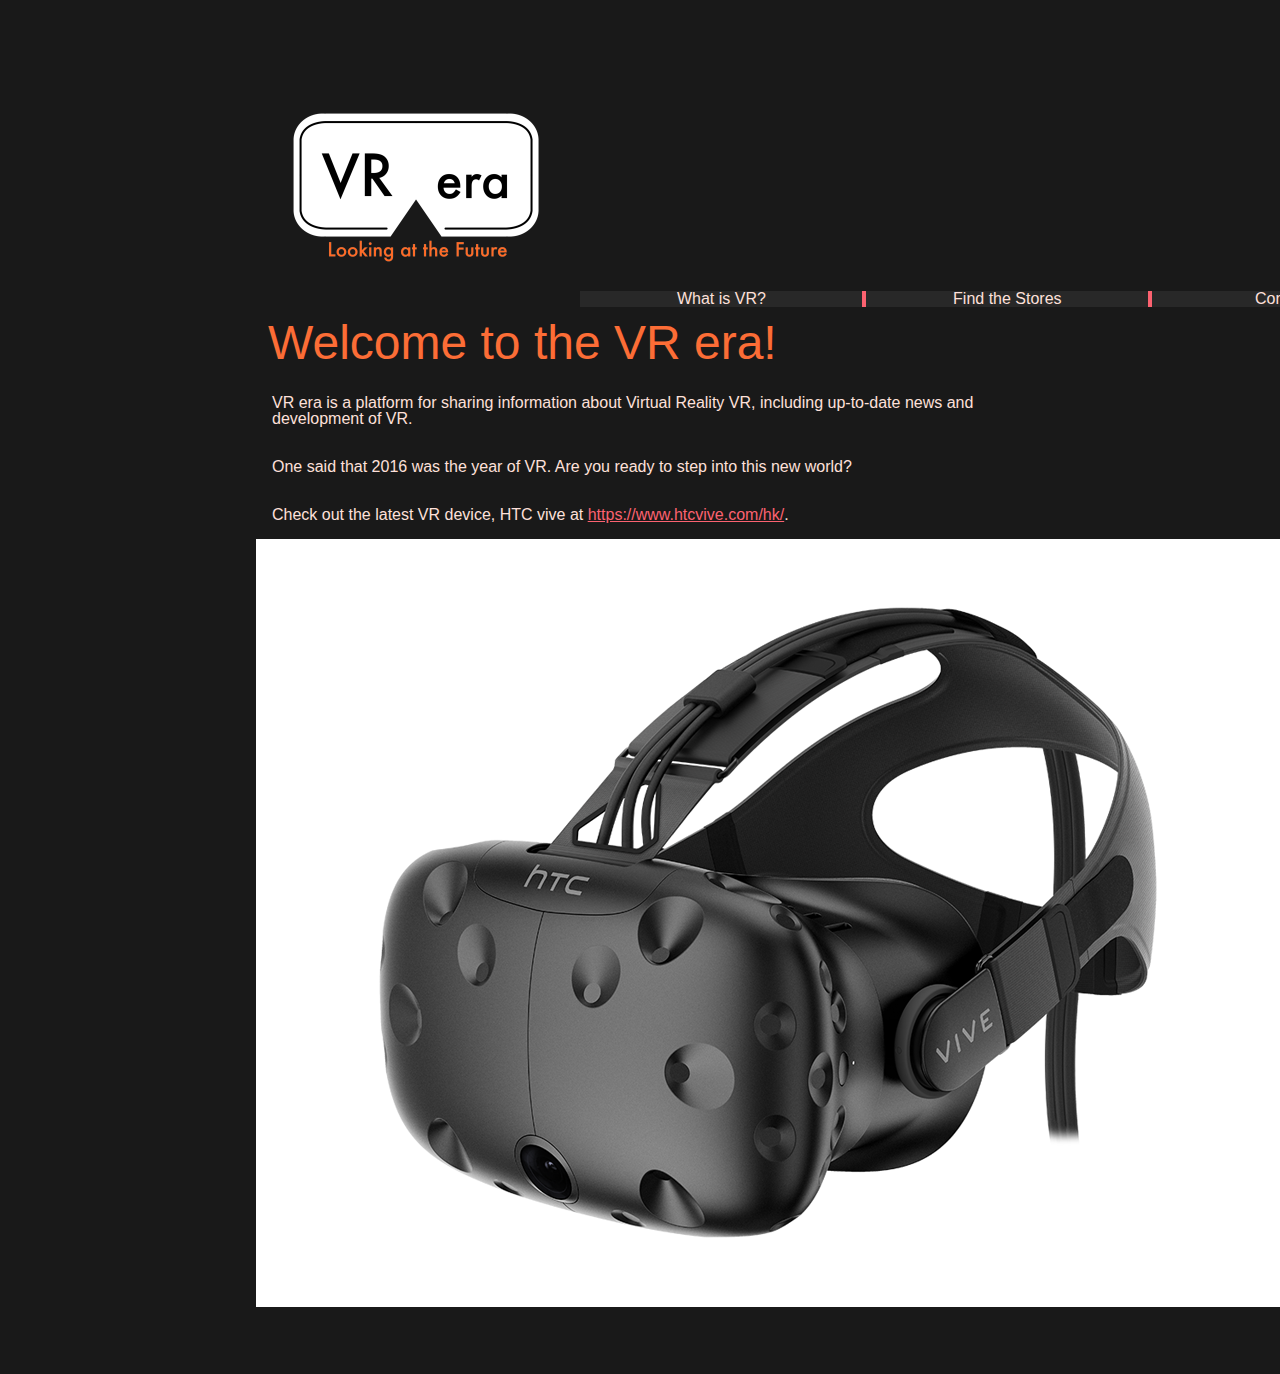
==== index.html @ eef8972a "Revert "CSSChanges"" ====
<!DOCTYPE html>
<html>
<head>
  <title>VR Era - Looking at the Future</title>
  <link rel="stylesheet" href="CSS/index.css" type="text/css"/>

</head>
<body>
  <div id="topBar">
    <span id="headline">
      <img class="logo" src="images/Logo_M.png" alt="VR Era Logo">
    </span>
    <span id="navBar">
      <nav>
        <ul>
          <li class="notRightMost">What is VR?</li>
          <li class="notRightMost">Find the Stores</li>
          <li>Contact us</li>
        </ul>
      </nav>
    </span>
  </div>
  <section>
    <h1>
      Welcome to the VR era!
    </h1>
    <p>
      VR era is a platform for sharing information about Virtual Reality VR, including up-to-date news and development of VR.
    </p>
    <p>
      One said that 2016 was the year of VR. Are you ready to step into this new world?
    </p>
    <p>
      Check out the latest VR device, HTC vive at <a href="https://www.htcvive.com/hk/">https://www.htcvive.com/hk/</a>.
    </p>
  </section>
  <aside>
    <picture>
             <source src="images/HTCVive_L.png 1024w,
                          images/HTCVive_M.png 640w,
                          images/HTCVive_S.png 320w"
                     sizes="(max-width:30em) 100vw,
                            (max-width:50em) 50vw,
                            calc(33vw-100px)">
          <img src="images/HTCVive_L.png" alt="HTC Vive headset">
    </picture>
  </aside>
</body>
</html>
---- CSS/index.css ----
/* http://meyerweb.com/eric/tools/css/reset/
v2.0 | 20110126
License: none (public domain)
*/

html, body, div, span, applet, object, iframe,
h1, h2, h3, h4, h5, h6, p, blockquote, pre,
a, abbr, acronym, address, big, cite, code,
del, dfn, em, img, ins, kbd, q, s, samp,
small, strike, strong, sub, sup, tt, var,
b, u, i, center,
dl, dt, dd, ol, ul, li,
fieldset, form, label, legend,
table, caption, tbody, tfoot, thead, tr, th, td,
article, aside, canvas, details, embed,
figure, figcaption, footer, header, hgroup,
menu, nav, output, ruby, section, summary,
time, mark, audio, video
{
	margin: 0;
	padding: 0;
	border: 0;
	font-size: 100%;
	font: inherit;
	vertical-align: baseline;
}
/* HTML5 display-role reset for older browsers */
article, aside, details, figcaption, figure,
footer, header, hgroup, menu, nav, section
{
	display: block;
}
body
{
	line-height: 1;
}
ol, ul
{
	list-style: none;
}
blockquote, q
{
	quotes: none;
}
blockquote:before, blockquote:after,
q:before, q:after
{
	content: '';
	content: none;
}
table
{
	border-collapse: collapse;
	border-spacing: 0;
}

@media screen and (min-width:1024px){
	body
	{ align:center;
		padding-top:5%;
		padding-bottom:5%;
		padding-left:20%;
		padding-right:20%;
		background-color:#191919;
		font-family: "Arial";
	}

	#topbar
	{

	}

	#topBar span
	{
		display:inline-block;
	}

	.logo
	{
		width:320px;
	}

	#navBar ul
	{ display:inline-flex;
	}

	#navBar ul li
	{	text-align: center;
		align:right;
		min-width:100%;
		color:#FEE0DA;
		background-color:#282828;
	}

	.notRightMost{
		border-right:4px solid;
		border-right-color:#fc6270;
	}

	section h1
	{
		padding: 0.25em;
		font-size:3em;
		color:#fc6d36;
	}

	section p
	{
		color:#FEE0DA;
		padding: 1em;
	}
	section a
	{
		color:#fc6270;
	}
}
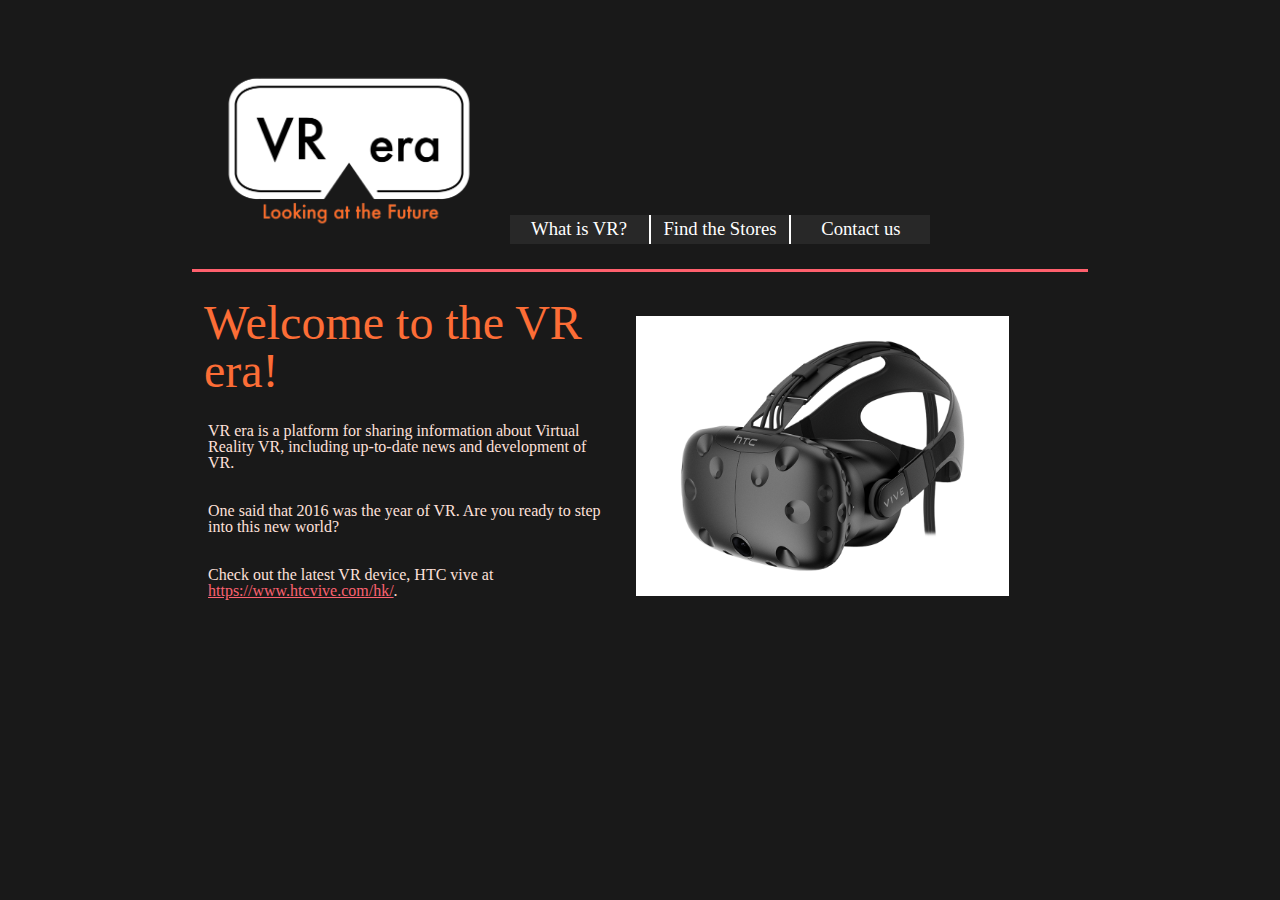
==== commit 52eef620: "1024_AmyUpdate" ====
--- a/index.html
+++ b/index.html
@@ -2,24 +2,21 @@
 <html>
 <head>
   <title>VR Era - Looking at the Future</title>
-  <link rel="stylesheet" href="CSS/index.css" type="text/css"/>
-
+<link rel="stylesheet" href="CSS/index.css" type="text/css"/>
 </head>
+    
 <body>
-  <div id="topBar">
-    <span id="headline">
+  <header>
       <img class="logo" src="images/Logo_M.png" alt="VR Era Logo">
-    </span>
-    <span id="navBar">
-      <nav>
+      <nav id="navBar">
         <ul>
-          <li class="notRightMost">What is VR?</li>
-          <li class="notRightMost">Find the Stores</li>
-          <li>Contact us</li>
+          <li class="nav1">What is VR?</li>
+          <li class="nav2">Find the Stores</li>
+          <li class="nav3">Contact us</li>
         </ul>
       </nav>
-    </span>
-  </div>
+  </header>
+    
   <section>
     <h1>
       Welcome to the VR era!
@@ -34,9 +31,9 @@
       Check out the latest VR device, HTC vive at <a href="https://www.htcvive.com/hk/">https://www.htcvive.com/hk/</a>.
     </p>
   </section>
-  <aside>
-    <picture>
-             <source src="images/HTCVive_L.png 1024w,
+    <aside>
+     <picture>
+            <source src="images/HTCVive_L.png 1024w,
                           images/HTCVive_M.png 640w,
                           images/HTCVive_S.png 320w"
                      sizes="(max-width:30em) 100vw,
@@ -44,6 +41,6 @@
                             calc(33vw-100px)">
           <img src="images/HTCVive_L.png" alt="HTC Vive headset">
     </picture>
-  </aside>
+    </aside>
 </body>
 </html>
--- a/CSS/index.css
+++ b/CSS/index.css
@@ -55,62 +55,83 @@
 }
 
 @media screen and (min-width:1024px){
-	body
-	{ align:center;
-		padding-top:5%;
-		padding-bottom:5%;
-		padding-left:20%;
-		padding-right:20%;
-		background-color:#191919;
-		font-family: "Arial";
-	}
-
-	#topbar
+    *{
+        background-color:#191919;
+        font-family: "Arial";
+    }
+    
+    body{
+        padding:0 15% 5% 15%;
+    }
+    
+    header
 	{
-
-	}
-
-	#topBar span
-	{
-		display:inline-block;
+        padding-bottom: 25px;
+        margin-bottom: 15px;
+        border-bottom: 3px solid #ff606d;
 	}
 
 	.logo
 	{
-		width:320px;
+        width: 35%;
+        object-position: 0px 30px ;
+	}
+    
+    #navBar {
+        display: inline-block;
+    }
+
+	#navBar ul
+	{ 
+        display: inline-flex;
 	}
 
-	#navBar ul
-	{ display:inline-flex;
+	li
+	{	
+        text-align:center;
+        padding: 5px;
+        background-color:#282828;
+        font-size: 14pt;
+        color:#ffffff;
+        min-width:40%;
 	}
 
-	#navBar ul li
-	{	text-align: center;
-		align:right;
-		min-width:100%;
-		color:#FEE0DA;
-		background-color:#282828;
+	.nav1, .nav2
+    {
+		border-right:2px solid;
+		border-right-color:#ffffff;
 	}
 
-	.notRightMost{
-		border-right:4px solid;
-		border-right-color:#fc6270;
-	}
-
-	section h1
+    section {
+        display: inline-block;
+        width: 48%;
+        padding-right: 10px;
+    }
+    
+    h1
 	{
 		padding: 0.25em;
 		font-size:3em;
 		color:#fc6d36;
 	}
 
-	section p
+	p
 	{
 		color:#FEE0DA;
 		padding: 1em;
 	}
+
 	section a
 	{
 		color:#fc6270;
 	}
+    
+    aside {
+        display: inline-flex;
+        width: 48%;
+    }
+    
+   picture img{
+        height: 280px;
+    }
 }
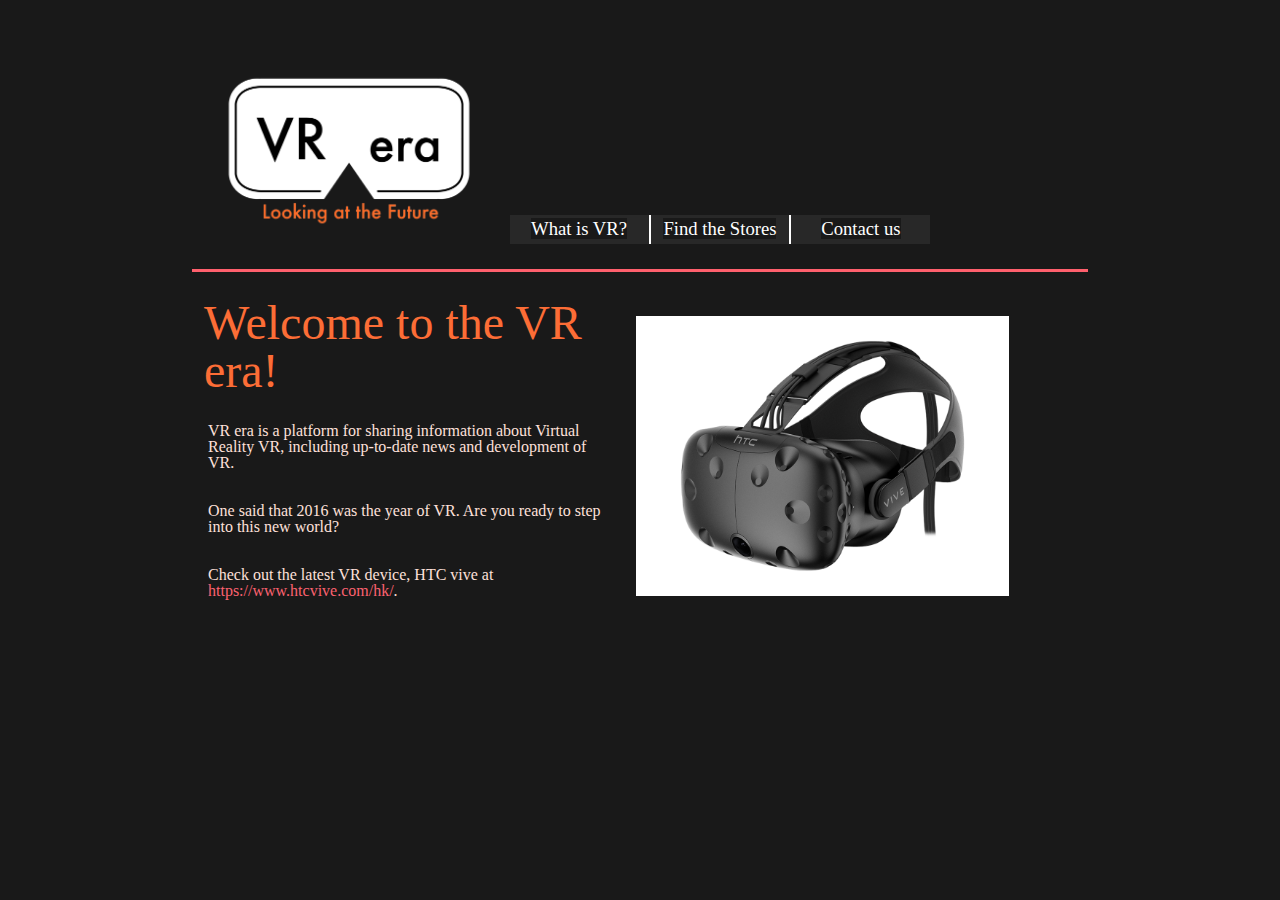
==== commit b4c18657: "Added what-is-vr and hyperlinks" ====
--- a/index.html
+++ b/index.html
@@ -7,12 +7,12 @@
     
 <body>
   <header>
-      <img class="logo" src="images/Logo_M.png" alt="VR Era Logo">
+      <a href="index.html"><img class="logo" src="images/Logo_M.png" alt="VR Era Logo"></a>
       <nav id="navBar">
         <ul>
-          <li class="nav1">What is VR?</li>
-          <li class="nav2">Find the Stores</li>
-          <li class="nav3">Contact us</li>
+            <li class="nav1"><a href="what-is-vr.html">What is VR?</a></li>
+            <li class="nav2"><a href="find-stores.html">Find the Stores</a></li>
+            <li class="nav3"><a href="contact-us.html">Contact us</a></li>
         </ul>
       </nav>
   </header>
--- a/CSS/index.css
+++ b/CSS/index.css
@@ -54,6 +54,38 @@
 	border-spacing: 0;
 }
 
+a:link {
+    color: white;
+    text-decoration: none;
+}
+
+a:visited {
+    color: white;
+    text-decoration: none;
+}
+
+a:hover {
+    color: orange;
+    text-decoration: none;
+}
+
+section a:link{
+    color:#fc6270;
+}
+    
+section a:visited {
+    color: #fc6270;
+}
+
+section a:hover {
+    color: orange;
+}
+
+
+
+/* 1024 Layout*/
+
+
 @media screen and (min-width:1024px){
     *{
         background-color:#191919;
@@ -82,7 +114,7 @@
     }
 
 	#navBar ul
-	{ 
+	{  
         display: inline-flex;
 	}
 
@@ -121,10 +153,7 @@
 		padding: 1em;
 	}
 
-	section a
-	{
-		color:#fc6270;
-	}
+    
     
     aside {
         display: inline-flex;
@@ -134,4 +163,18 @@
    picture img{
         height: 280px;
     }
+    
+    section2 img{
+        display: inline-block;
+        width: 24%;
+    }
+    
+    #photoCol {
+        padding-bottom: 2%;
+        padding-top: 2%;
+    }
+    
+    iframe {
+        padding-top: 2%;
+    }
 }
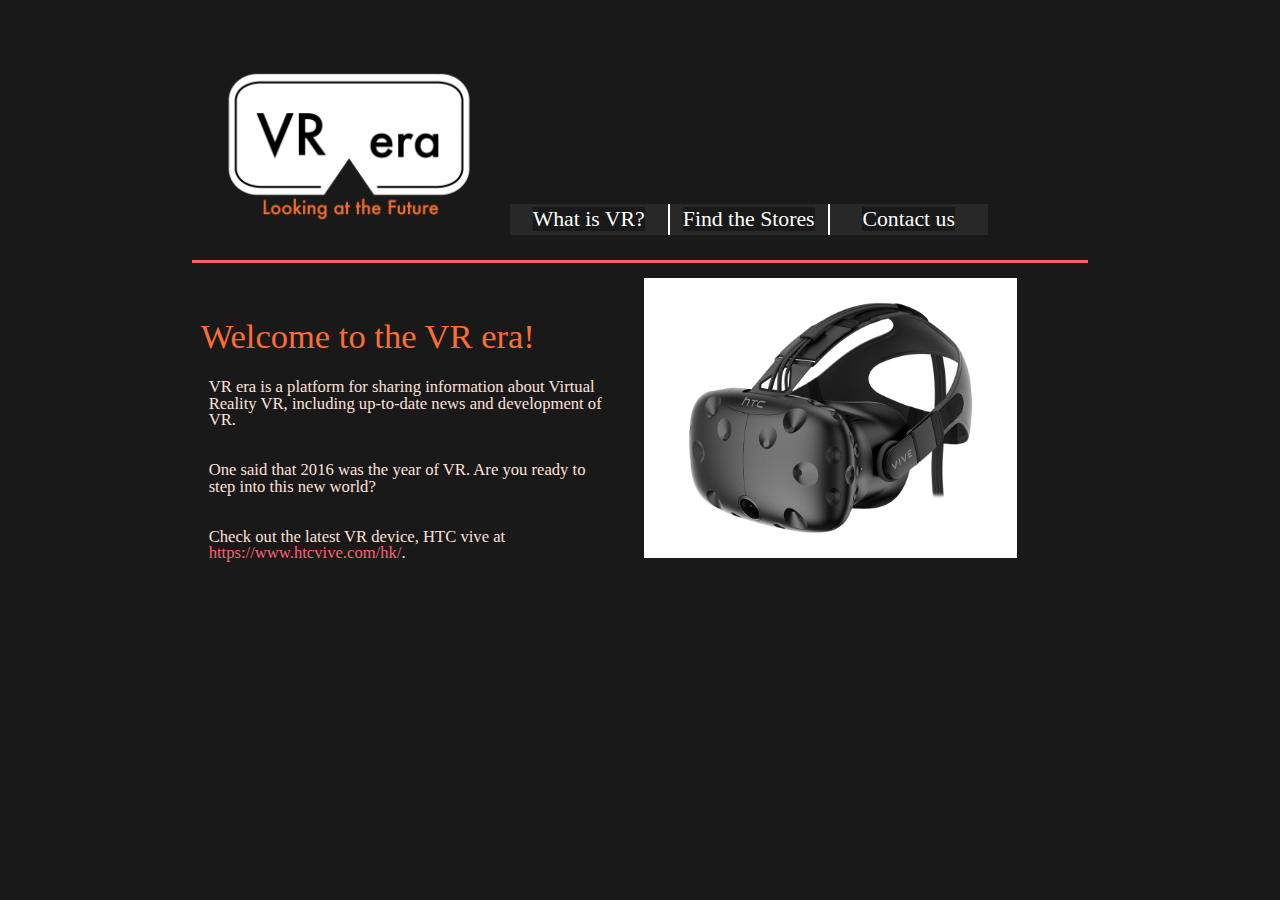
==== commit 8aaa47fc: "ViewportUpdated" ====
--- a/index.html
+++ b/index.html
@@ -3,6 +3,7 @@
 <head>
   <title>VR Era - Looking at the Future</title>
 <link rel="stylesheet" href="CSS/index.css" type="text/css"/>
+<meta name="viewport" content="width=device-width, initial-scale=1.0">
 </head>
     
 <body>
--- a/CSS/index.css
+++ b/CSS/index.css
@@ -81,19 +81,26 @@
     color: orange;
 }
 
+@viewport { width: auto; }
+
 
 
 /* 1024 Layout*/
 
 
 @media screen and (min-width:1024px){
+    @viewport{
+        width: device-width;
+        zoom: 1;
+    }
+    
     *{
         background-color:#191919;
         font-family: "Arial";
     }
     
     body{
-        padding:0 15% 5% 15%;
+        padding:5% 15% 5% 15%;
     }
     
     header
@@ -106,7 +113,6 @@
 	.logo
 	{
         width: 35%;
-        object-position: 0px 30px ;
 	}
     
     #navBar {
@@ -123,7 +129,7 @@
         text-align:center;
         padding: 5px;
         background-color:#282828;
-        font-size: 14pt;
+        font-size: 1.7vw;
         color:#ffffff;
         min-width:40%;
 	}
@@ -137,13 +143,13 @@
     section {
         display: inline-block;
         width: 48%;
-        padding-right: 10px;
+        padding-right: 2%;
     }
     
     h1
 	{
 		padding: 0.25em;
-		font-size:3em;
+		font-size:2.7vw;
 		color:#fc6d36;
 	}
 
@@ -151,6 +157,7 @@
 	{
 		color:#FEE0DA;
 		padding: 1em;
+        font-size: 1.3vw;
 	}
 
     
@@ -175,6 +182,258 @@
     }
     
     iframe {
+        display: block;
+        margin: 0 auto;
         padding-top: 2%;
     }
 }
+
+/* above 481 Layout*/
+
+
+@media screen and (min-width:481px) and (max-width:1023px){
+    @viewport{
+        width: device-width;
+        zoom: 1;
+    }
+    
+    *{
+        background-color:#191919;
+        font-family: "Arial";
+    }
+    
+    body{
+        padding:3% 10% 3% 10%;
+    }
+    
+    header
+	{
+        padding-bottom: 10px;
+        margin-bottom: 15px;
+        border-bottom: 3px solid #ff606d;
+	}
+
+	.logo
+	{
+        width: 30%;
+	}
+    
+    #navBar {
+        display: inline-block;
+    }
+
+	#navBar ul
+	{  
+        display: inline-flex;
+	}
+
+	li
+	{	
+        text-align:center;
+        padding: 5px;
+        background-color:#282828;
+        font-size: 1.7vw;
+        color:#ffffff;
+        min-width:40%;
+	}
+
+	.nav1, .nav2
+    {
+		border-right:2px solid;
+		border-right-color:#ffffff;
+	}
+
+    section {
+        display: inline-block;
+        width: 100%;
+        padding-right: 10px;
+    }
+    
+    h1
+	{
+		padding: 0.25em;
+		font-size: 4.5vw;
+		color:#fc6d36;
+	}
+    
+	p
+	{
+		color:#FEE0DA;
+		padding: 1em;
+        font-size: 1.8vw;
+	}
+    
+    aside{
+        display: inline-block;
+        width: 80%;
+    }
+    
+    form{
+        width:100%;
+        padding: 1em;
+        color:#FEE0DA;
+    }
+    
+    #name, #email, #comment{
+        color:#40d7ff;        
+        background-color:#282828;
+        width: 100%;
+        padding: 5px;
+        border: none;
+    }
+    
+    #comment{
+        height: 60px;
+    }
+    
+    #send, #reset{
+        color:#ffffff;
+        background-color:#282828;
+    }
+    
+    
+    picture img{
+        width: 100%;
+        padding-top: 5%;
+    }
+    
+    section2 img{
+        display: inline-block;
+        width: 45%;
+    }
+    
+    #photoCol {
+        padding-bottom: 2%;
+        padding-top: 2%;
+    }
+    
+    iframe {
+        display: none;
+    }
+    
+}
+
+
+/* below 481 Layout*/
+
+
+@media screen and (max-width:480px){
+    @viewport{
+        width: device-width;
+        zoom: 1;
+    }
+    
+    *{
+        background-color:#191919;
+        font-family: "Arial";
+    }
+    
+    body{
+        padding:1% 5% 1% 5%;
+    }
+    
+    header
+	{
+        padding-bottom: 5px;
+        margin-bottom: 15px;
+        border-bottom: 3px solid #ff606d;
+	}
+
+	.logo
+	{
+        width: 45%;
+	}
+    
+    #navBar {
+        display: inline-block;
+    }
+
+	#navBar ul
+	{  
+        display: inline-flex;
+	}
+
+	li
+	{	
+        text-align:center;
+        padding: 5px;
+        background-color:#282828;
+        font-size: 3vw;
+        color:#ffffff;
+        min-width:40%;
+	}
+
+	.nav1, .nav2
+    {
+		border-right:2px solid;
+		border-right-color:#ffffff;
+	}
+
+    section {
+        display: inline-block;
+        width: 100%;
+        padding-right: 10px;
+    }
+    
+    h1
+	{
+		padding: 0.25em;
+		font-size: 5vw;
+		color:#fc6d36;
+	}
+    
+	p
+	{
+		color:#FEE0DA;
+		padding: 1em;
+        font-size: 3vw;
+	}
+    
+    aside{
+        display: inline-block;
+        width: 80%;
+    }
+    
+    form{
+        width:100%;
+        padding: 1em;
+        color:#FEE0DA;
+    }
+    
+    #name, #email, #comment{
+        color:#40d7ff;        
+        background-color:#282828;
+        width: 100%;
+        padding: 5px;
+        border: none;
+    }
+    
+    #comment{
+        height: 60px;
+    }
+    
+    #send, #reset{
+        color:#ffffff;
+        background-color:#282828;
+    }
+    
+    picture img{
+        width: 100%;
+        padding-top: 5%;
+    }
+    
+    section2 img{
+        display: inline-block;
+        width: 100%;
+    }
+    
+    #photoCol {
+        padding-bottom: 2%;
+        padding-top: 2%;
+    }
+    
+    iframe {
+        display: none;
+    }
+}
+
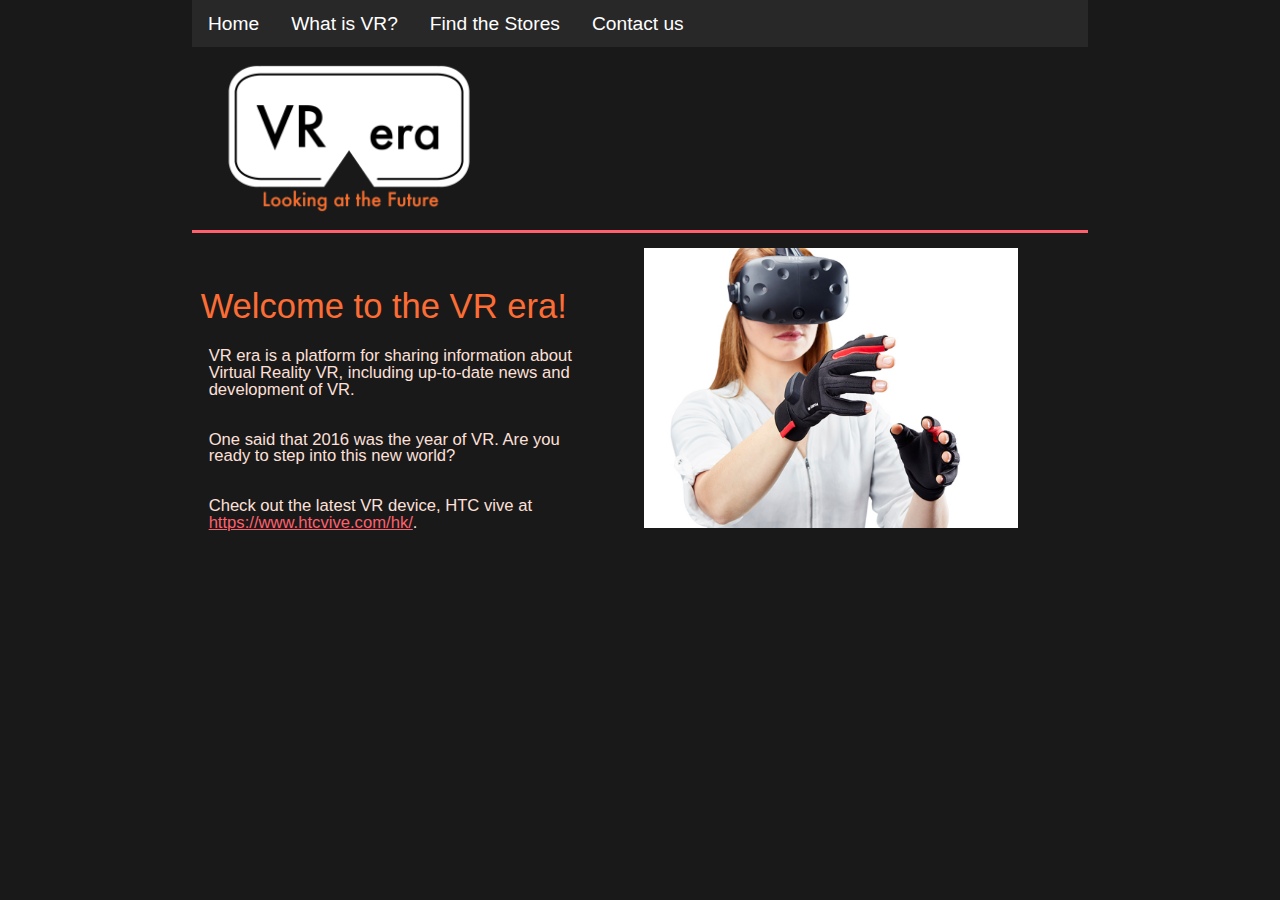
==== commit 03dabe35: "Final Commit" ====
--- a/index.html
+++ b/index.html
@@ -1,21 +1,24 @@
 <!DOCTYPE html>
 <html>
 <head>
-  <title>VR Era - Looking at the Future</title>
-<link rel="stylesheet" href="CSS/index.css" type="text/css"/>
-<meta name="viewport" content="width=device-width, initial-scale=1.0">
+    <title>VR Era - Looking at the Future</title>
+    <link rel="stylesheet" href="CSS/index.css" type="text/css"/>
+    <meta name="viewport" content="width=device-width, initial-scale=1.0">
+     <meta charset="utf-8">
 </head>
     
 <body>
   <header>
-      <a href="index.html"><img class="logo" src="images/Logo_M.png" alt="VR Era Logo"></a>
-      <nav id="navBar">
-        <ul>
-            <li class="nav1"><a href="what-is-vr.html">What is VR?</a></li>
-            <li class="nav2"><a href="find-stores.html">Find the Stores</a></li>
-            <li class="nav3"><a href="contact-us.html">Contact us</a></li>
+      <ul class="topnav" id="myTopnav">
+                <li><a href="index.html">Home</a></li>
+                <li><a href="what-is-vr.html">What is VR?</a></li>
+                <li><a href="find-stores.html">Find the Stores</a></li>
+                <li><a href="contact-us.html">Contact us</a></li>
+            <li class="icon">
+            <a href="javascript:void(0);" style="font-size:15px;" onclick="myFunction()">☰</a>
+            </li>
         </ul>
-      </nav>
+            <a href="index.html"><img class="logo" src="images/Logo_M.png" alt="VR Era Logo"></a>
   </header>
     
   <section>
@@ -34,14 +37,26 @@
   </section>
     <aside>
      <picture>
-            <source src="images/HTCVive_L.png 1024w,
-                          images/HTCVive_M.png 640w,
-                          images/HTCVive_S.png 320w"
+            <source src="images/VR2_S.png 1024w,
+                          images/VR2_S.png 640w,
+                          images/VR2_S.png 320w"
                      sizes="(max-width:30em) 100vw,
                             (max-width:50em) 50vw,
                             calc(33vw-100px)">
-          <img src="images/HTCVive_L.png" alt="HTC Vive headset">
+          <img src="images/VR2_L.png" title="HTC Vive" alt="HTC Vive headset">
     </picture>
     </aside>
+    
+    <script>
+function myFunction() {
+    var x = document.getElementById("myTopnav");
+    if (x.className === "topnav") {
+        x.className += " responsive";
+    } else {
+        x.className = "topnav";
+    }
+}
+</script>
+    
 </body>
 </html>
--- a/CSS/index.css
+++ b/CSS/index.css
@@ -23,6 +23,7 @@
 	font-size: 100%;
 	font: inherit;
 	vertical-align: baseline;
+    font-family: Arial, Helvetica, sans-serif;
 }
 /* HTML5 display-role reset for older browsers */
 article, aside, details, figcaption, figure,
@@ -54,90 +55,81 @@
 	border-spacing: 0;
 }
 
-a:link {
-    color: white;
+@viewport { width: auto; }
+
+/*nar bar*/
+ul.topnav {
+  list-style-type: none;
+  margin: 0;
+  padding: 0;
+  overflow: hidden;
+  background-color: #282828;
+}
+
+ul.topnav li {float: left;}
+
+ul.topnav li a {
+    display: inline-block;
+    color: #ffffff;
+    text-align: center;
+    padding: 14px 16px;
     text-decoration: none;
-}
-
-a:visited {
-    color: white;
-    text-decoration: none;
-}
-
-a:hover {
-    color: orange;
-    text-decoration: none;
-}
-
-section a:link{
-    color:#fc6270;
-}
-    
-section a:visited {
-    color: #fc6270;
-}
-
-section a:hover {
-    color: orange;
-}
-
-@viewport { width: auto; }
-
-
+    transition: 0.3s;
+    font-size: 1.5vw;
+}
+
+ul.topnav li a:hover {background-color: #555;}
+
+ul.topnav li.icon {display: none;}
+
+/*iframe*/
+.wrapper{
+        width:100%;height:100%;margin:0 auto;background:#CCC
+    }
+    .h_iframe{position:relative;}
+    .h_iframe .ratio {display:block;width:100%;height:auto;}
+    .h_iframe iframe{
+        position:absolute;top:0;left:0;width:100%; height:100%;
+    }
 
 /* 1024 Layout*/
-
-
 @media screen and (min-width:1024px){
     @viewport{
         width: device-width;
         zoom: 1;
     }
     
-    *{
+    body{
         background-color:#191919;
-        font-family: "Arial";
-    }
-    
-    body{
-        padding:5% 15% 5% 15%;
+        padding:0 15% 5% 15%;
     }
     
     header
 	{
-        padding-bottom: 25px;
         margin-bottom: 15px;
         border-bottom: 3px solid #ff606d;
 	}
+    
+    ul.topnav.responsive {position: relative;}
+
+    ul.topnav.responsive li.icon {
+        position: absolute;
+        right: 0;
+        top: 0;
+    }
+    ul.topnav.responsive li {
+        float: none;
+        display: inline;
+    }
+    ul.topnav.responsive li a {
+        display: block;
+        text-align: left;
+    }
 
 	.logo
 	{
+        padding: 1% 0;
         width: 35%;
-	}
-    
-    #navBar {
-        display: inline-block;
-    }
-
-	#navBar ul
-	{  
-        display: inline-flex;
-	}
-
-	li
-	{	
-        text-align:center;
-        padding: 5px;
-        background-color:#282828;
-        font-size: 1.7vw;
-        color:#ffffff;
-        min-width:40%;
-	}
-
-	.nav1, .nav2
-    {
-		border-right:2px solid;
-		border-right-color:#ffffff;
 	}
 
     section {
@@ -160,14 +152,17 @@
         font-size: 1.3vw;
 	}
 
-    
+    p a
+    {
+        color:#ff606d; 
+    }
     
     aside {
         display: inline-flex;
         width: 48%;
     }
     
-   picture img{
+    picture img{
         height: 280px;
     }
     
@@ -181,66 +176,62 @@
         padding-top: 2%;
     }
     
-    iframe {
-        display: block;
-        margin: 0 auto;
-        padding-top: 2%;
-    }
+    section2 img{
+        display: inline-block;
+        width: 100%;
+    }
+    
+    .imgs {
+        padding:0 1% 2% 1%;
+        float: left;
+        width: 23%; 
+    }
+    
+    .desc {
+        text-align: center;
+        color: #40d7ff;
+        font-size:.5vw;
+}
 }
 
 /* above 481 Layout*/
-
-
 @media screen and (min-width:481px) and (max-width:1023px){
     @viewport{
         width: device-width;
         zoom: 1;
     }
     
-    *{
+   body{
         background-color:#191919;
-        font-family: "Arial";
-    }
-    
-    body{
-        padding:3% 10% 3% 10%;
+        padding:0 15% 5% 15%;
     }
     
     header
 	{
-        padding-bottom: 10px;
         margin-bottom: 15px;
         border-bottom: 3px solid #ff606d;
 	}
+    
+    ul.topnav.responsive {position: relative;}
+
+    ul.topnav.responsive li.icon {
+        position: absolute;
+        right: 0;
+        top: 0;
+    }
+    ul.topnav.responsive li {
+        float: none;
+        display: inline;
+    }
+    ul.topnav.responsive li a {
+        display: block;
+        text-align: left;
+    }
 
 	.logo
 	{
-        width: 30%;
-	}
-    
-    #navBar {
-        display: inline-block;
-    }
-
-	#navBar ul
-	{  
-        display: inline-flex;
-	}
-
-	li
-	{	
-        text-align:center;
-        padding: 5px;
-        background-color:#282828;
-        font-size: 1.7vw;
-        color:#ffffff;
-        min-width:40%;
-	}
-
-	.nav1, .nav2
-    {
-		border-right:2px solid;
-		border-right-color:#ffffff;
+        padding: 1% 0;
+        width: 30%
 	}
 
     section {
@@ -262,6 +253,11 @@
 		padding: 1em;
         font-size: 1.8vw;
 	}
+    
+    p a
+    {
+        color:#ff606d; 
+    }
     
     aside{
         display: inline-block;
@@ -291,15 +287,9 @@
         background-color:#282828;
     }
     
-    
     picture img{
         width: 100%;
         padding-top: 5%;
-    }
-    
-    section2 img{
-        display: inline-block;
-        width: 45%;
     }
     
     #photoCol {
@@ -307,68 +297,72 @@
         padding-top: 2%;
     }
     
-    iframe {
-        display: none;
-    }
-    
+    section2 img{
+        display: inline-block;
+        width: 100%;
+    }
+    
+    .imgs {
+        padding:0 1% 2% 1%;
+        float: left;
+        width: 48%; 
+    }
+    
+    .desc {
+        text-align: center;
+        color: #40d7ff;
+        font-size:.5vw;
+    }   
 }
 
 
 /* below 481 Layout*/
-
-
 @media screen and (max-width:480px){
     @viewport{
         width: device-width;
         zoom: 1;
     }
     
-    *{
+    body{
         background-color:#191919;
-        font-family: "Arial";
-    }
-    
-    body{
-        padding:1% 5% 1% 5%;
+        padding:0 5% 5% 5%;
     }
     
     header
 	{
-        padding-bottom: 5px;
         margin-bottom: 15px;
         border-bottom: 3px solid #ff606d;
 	}
 
+    ul.topnav li:not(:first-child) {display: none;}
+    
+    ul.topnav li.icon {
+        float: right;
+        display: inline-block;
+    }
+
+		ul.topnav.responsive {position: relative;}
+
+		ul.topnav.responsive li.icon {
+			position: absolute;
+			right: 0;
+			top: 0;
+		}
+		ul.topnav.responsive li {
+			float: none;
+			display: inline;
+		}
+		ul.topnav.responsive li a {
+				display: block;
+				text-align: left;
+			}
+    
 	.logo
 	{
+        padding: 1% 0;
         width: 45%;
 	}
     
-    #navBar {
-        display: inline-block;
-    }
-
-	#navBar ul
-	{  
-        display: inline-flex;
-	}
-
-	li
-	{	
-        text-align:center;
-        padding: 5px;
-        background-color:#282828;
-        font-size: 3vw;
-        color:#ffffff;
-        min-width:40%;
-	}
-
-	.nav1, .nav2
-    {
-		border-right:2px solid;
-		border-right-color:#ffffff;
-	}
-
     section {
         display: inline-block;
         width: 100%;
@@ -388,6 +382,11 @@
 		padding: 1em;
         font-size: 3vw;
 	}
+    
+    p a
+    {
+        color:#ff606d; 
+    }
     
     aside{
         display: inline-block;
@@ -432,8 +431,22 @@
         padding-top: 2%;
     }
     
-    iframe {
-        display: none;
-    }
-}
-
+    section2 img{
+        display: inline-block;
+        width: 100%;
+    }
+    
+    .imgs {
+        padding:0 1% 2% 1%;
+        float: left;
+        width: 100%; 
+    }
+    
+    .desc {
+        text-align: center;
+        color: #40d7ff;
+        font-size: 1vw;
+}
+
+}
+
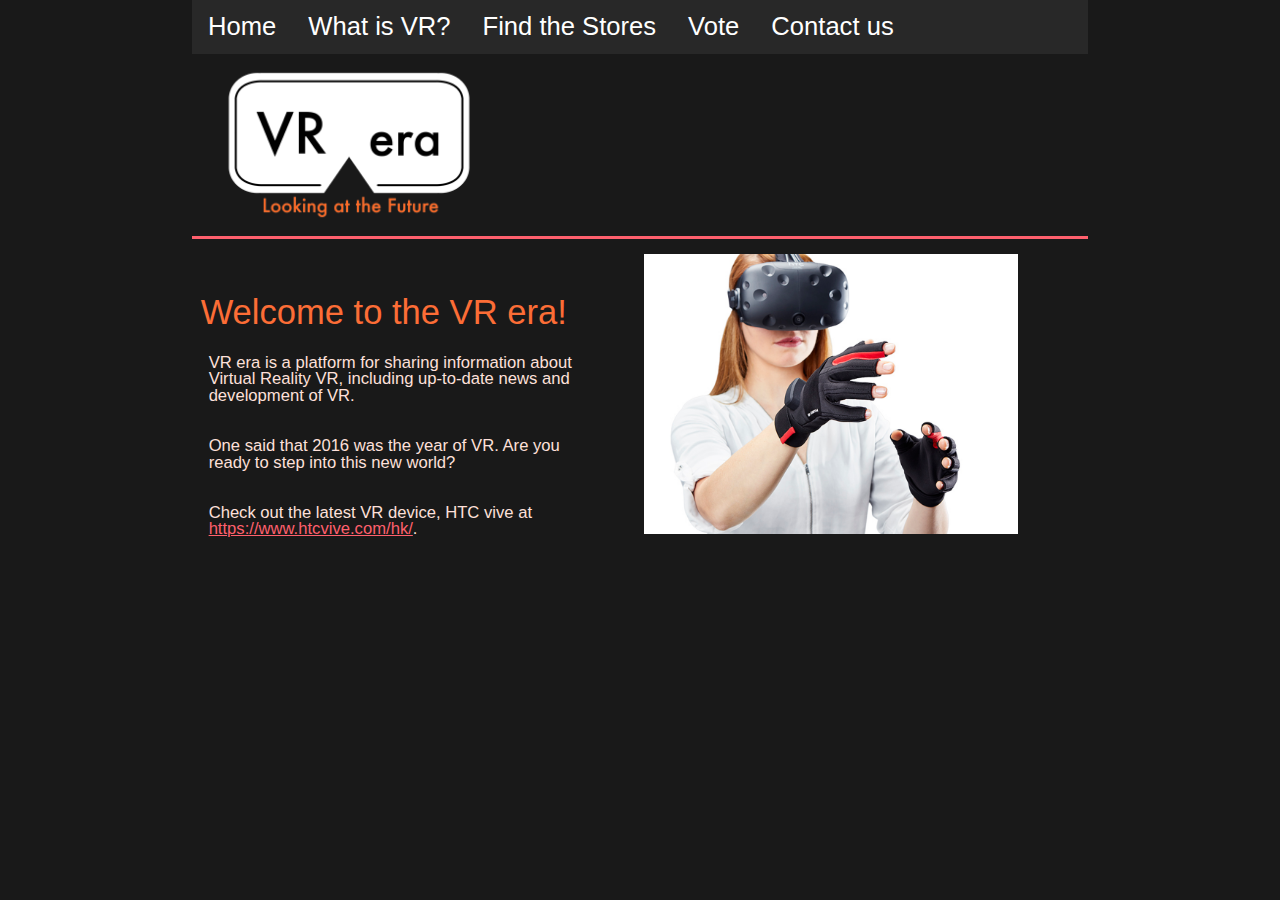
==== commit 711beba9: "VoteNavbarFixed" ====
--- a/index.html
+++ b/index.html
@@ -13,6 +13,7 @@
                 <li><a href="index.html">Home</a></li>
                 <li><a href="what-is-vr.html">What is VR?</a></li>
                 <li><a href="find-stores.html">Find the Stores</a></li>
+                <li><a href="vote.html">Vote</a></li>
                 <li><a href="contact-us.html">Contact us</a></li>
             <li class="icon">
             <a href="javascript:void(0);" style="font-size:15px;" onclick="myFunction()">☰</a>
--- a/CSS/index.css
+++ b/CSS/index.css
@@ -75,7 +75,7 @@
     padding: 14px 16px;
     text-decoration: none;
     transition: 0.3s;
-    font-size: 1.5vw;
+    font-size: 2vw;
 }
 
 ul.topnav li a:hover {background-color: #555;}
@@ -98,18 +98,18 @@
         width: device-width;
         zoom: 1;
     }
-    
+
     body{
         background-color:#191919;
         padding:0 15% 5% 15%;
     }
-    
+
     header
 	{
         margin-bottom: 15px;
         border-bottom: 3px solid #ff606d;
 	}
-    
+
     ul.topnav.responsive {position: relative;}
 
     ul.topnav.responsive li.icon {
@@ -137,7 +137,7 @@
         width: 48%;
         padding-right: 2%;
     }
-    
+
     h1
 	{
 		padding: 0.25em;
@@ -154,39 +154,39 @@
 
     p a
     {
-        color:#ff606d; 
-    }
-    
+        color:#ff606d;
+    }
+
     aside {
         display: inline-flex;
         width: 48%;
     }
-    
+
     picture img{
         height: 280px;
     }
-    
+
     section2 img{
         display: inline-block;
         width: 24%;
     }
-    
+
     #photoCol {
         padding-bottom: 2%;
         padding-top: 2%;
     }
-    
+
     section2 img{
         display: inline-block;
         width: 100%;
     }
-    
+
     .imgs {
         padding:0 1% 2% 1%;
         float: left;
-        width: 23%; 
-    }
-    
+        width: 23%;
+    }
+
     .desc {
         text-align: center;
         color: #40d7ff;
@@ -200,18 +200,18 @@
         width: device-width;
         zoom: 1;
     }
-    
+
    body{
         background-color:#191919;
         padding:0 15% 5% 15%;
     }
-    
+
     header
 	{
         margin-bottom: 15px;
         border-bottom: 3px solid #ff606d;
 	}
-    
+
     ul.topnav.responsive {position: relative;}
 
     ul.topnav.responsive li.icon {
@@ -222,12 +222,18 @@
     ul.topnav.responsive li {
         float: none;
         display: inline;
+				font-size:5vw;
     }
     ul.topnav.responsive li a {
         display: block;
         text-align: left;
-    }
-
+					font-size:5vw;
+    }
+		ul.topnav li a {
+				display: block;
+				text-align: left;
+				font-size:2.5vw;
+			}
 	.logo
 	{
         padding: 1% 0;
@@ -239,80 +245,80 @@
         width: 100%;
         padding-right: 10px;
     }
-    
+
     h1
 	{
 		padding: 0.25em;
 		font-size: 4.5vw;
 		color:#fc6d36;
 	}
-    
+
 	p
 	{
 		color:#FEE0DA;
 		padding: 1em;
-        font-size: 1.8vw;
-	}
-    
+    font-size: 1.8vw;
+	}
+
     p a
     {
-        color:#ff606d; 
-    }
-    
+        color:#ff606d;
+    }
+
     aside{
         display: inline-block;
         width: 80%;
     }
-    
+
     form{
         width:100%;
         padding: 1em;
         color:#FEE0DA;
     }
-    
+
     #name, #email, #comment{
-        color:#40d7ff;        
+        color:#40d7ff;
         background-color:#282828;
         width: 100%;
         padding: 5px;
         border: none;
     }
-    
+
     #comment{
         height: 60px;
     }
-    
+
     #send, #reset{
         color:#ffffff;
         background-color:#282828;
     }
-    
+
     picture img{
         width: 100%;
         padding-top: 5%;
     }
-    
+
     #photoCol {
         padding-bottom: 2%;
         padding-top: 2%;
     }
-    
+
     section2 img{
         display: inline-block;
         width: 100%;
     }
-    
+
     .imgs {
         padding:0 1% 2% 1%;
         float: left;
-        width: 48%; 
-    }
-    
+        width: 48%;
+    }
+
     .desc {
         text-align: center;
         color: #40d7ff;
         font-size:.5vw;
-    }   
+    }
 }
 
 
@@ -322,12 +328,12 @@
         width: device-width;
         zoom: 1;
     }
-    
+
     body{
         background-color:#191919;
         padding:0 5% 5% 5%;
     }
-    
+
     header
 	{
         margin-bottom: 15px;
@@ -335,7 +341,7 @@
 	}
 
     ul.topnav li:not(:first-child) {display: none;}
-    
+
     ul.topnav li.icon {
         float: right;
         display: inline-block;
@@ -351,97 +357,104 @@
 		ul.topnav.responsive li {
 			float: none;
 			display: inline;
+			font-size:20vw;
 		}
 		ul.topnav.responsive li a {
 				display: block;
 				text-align: left;
 			}
-    
+
+			ul.topnav li a {
+					display: block;
+					text-align: left;
+					font-size:5vw;
+				}
+
 	.logo
 	{
         padding: 1% 0;
         width: 45%;
 	}
-    
+
     section {
         display: inline-block;
         width: 100%;
         padding-right: 10px;
     }
-    
+
     h1
 	{
 		padding: 0.25em;
 		font-size: 5vw;
 		color:#fc6d36;
 	}
-    
+
 	p
 	{
 		color:#FEE0DA;
 		padding: 1em;
         font-size: 3vw;
 	}
-    
+
     p a
     {
-        color:#ff606d; 
-    }
-    
+        color:#ff606d;
+    }
+
     aside{
         display: inline-block;
         width: 80%;
     }
-    
+
     form{
         width:100%;
         padding: 1em;
         color:#FEE0DA;
     }
-    
+
     #name, #email, #comment{
-        color:#40d7ff;        
+        color:#40d7ff;
         background-color:#282828;
         width: 100%;
         padding: 5px;
         border: none;
     }
-    
+
     #comment{
         height: 60px;
     }
-    
+
     #send, #reset{
         color:#ffffff;
         background-color:#282828;
     }
-    
+
     picture img{
         width: 100%;
         padding-top: 5%;
     }
-    
+
     section2 img{
         display: inline-block;
         width: 100%;
     }
-    
+
     #photoCol {
         padding-bottom: 2%;
         padding-top: 2%;
     }
-    
+
     section2 img{
         display: inline-block;
         width: 100%;
     }
-    
+
     .imgs {
         padding:0 1% 2% 1%;
         float: left;
-        width: 100%; 
-    }
-    
+        width: 100%;
+    }
+
     .desc {
         text-align: center;
         color: #40d7ff;
@@ -449,4 +462,3 @@
 }
 
 }
-
